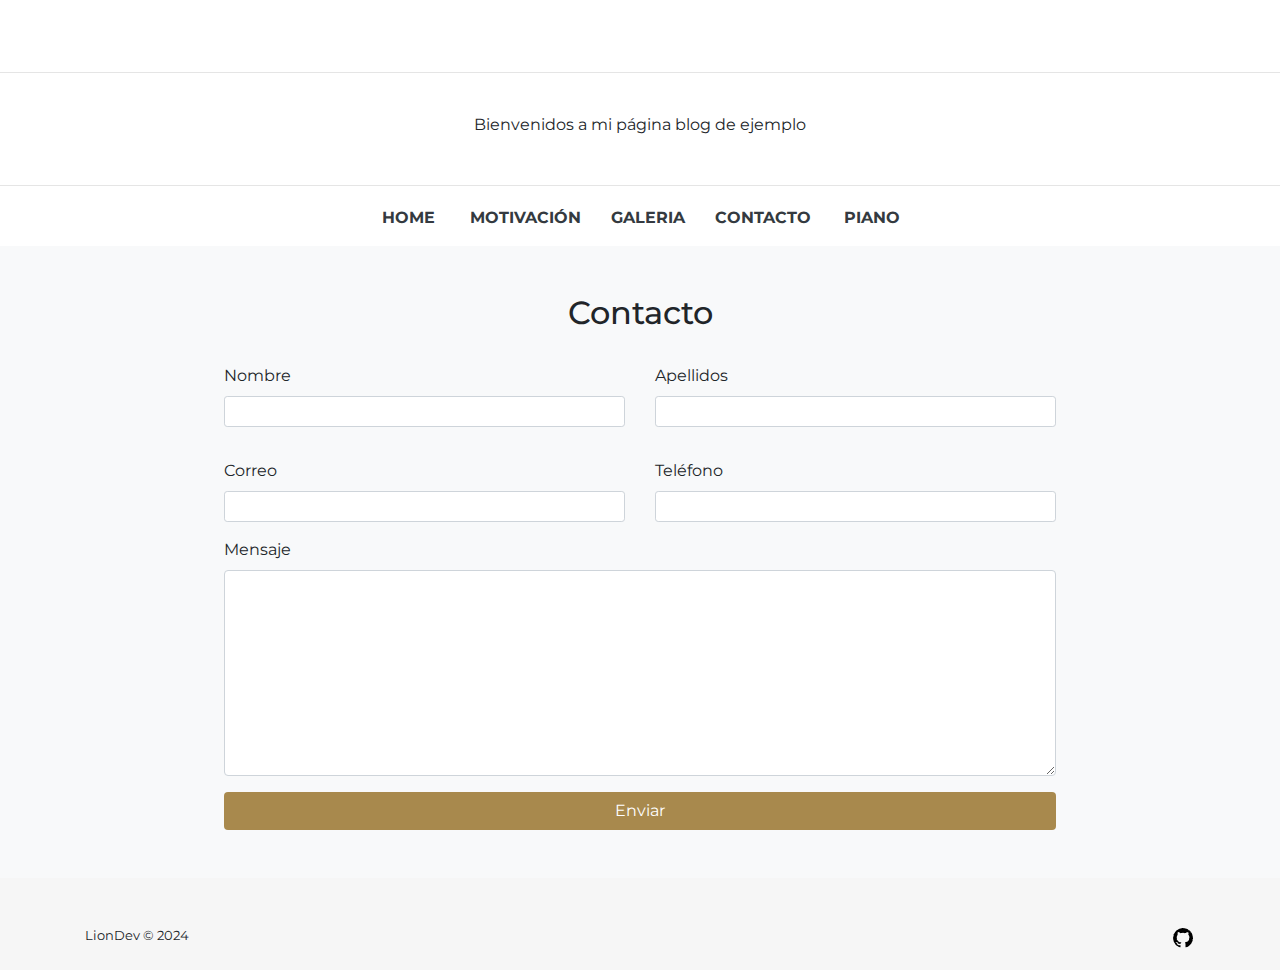
==== contacto.html @ 09e410d2 "Proyecto con piano y pokemon" ====
<!doctype html>
<html lang="en">
  <head>
    <!-- Required meta tags -->
    <meta charset="utf-8">
    <meta name="viewport" content="width=device-width, initial-scale=1, shrink-to-fit=no">
    <!-- Bootstrap CSS -->
    <link rel="stylesheet" href="https://stackpath.bootstrapcdn.com/bootstrap/4.5.2/css/bootstrap.min.css" integrity="sha384-JcKb8q3iqJ61gNV9KGb8thSsNjpSL0n8PARn9HuZOnIxN0hoP+VmmDGMN5t9UJ0Z" crossorigin="anonymous">
    <link rel="stylesheet" href="https://use.fontawesome.com/releases/v5.6.1/css/all.css" integrity="sha384-gfdkjb5BdAXd+lj+gudLWI+BXq4IuLW5IT+brZEZsLFm++aCMlF1V92rMkPaX4PP" crossorigin="anonymous">
    <!-- Local CSS -->
    <link rel="stylesheet" href="css/style.css">
    <title>Angel | Web</title>
  </head>
  <body>
    <header class="bg-white">
      <nav class="subnav navbar navbar-expand-sm navbar-light">
        
      </nav>
      <div class="container">
        <div class="logo pb-3 text-center">
          <a href="index.html"><img src="img/logo.png" alt="" class="h-100" /></a>
        </div>
      </div>
      <hr />
      <div class="container">
        <div class="logo pb-3 text-center">
          <br>
          <p> Bienvenidos a mi página blog de ejemplo </p>
        </div>
      </div>
      </div>
      <hr />
      <div class="container">
        <nav id="navbar" class="text-uppercase pt-1 pb-3 w-50 m-auto">
          <div class="container">
            <div class="row text-center font-weight-light">
              <div class="col">
                <a href="index.html" class="text-dark font-weight-bold">Home</a>
              </div>
              <div class="col">
                <a href="motivacion.html" class="text-dark font-weight-bold"
                  >Motivación</a
                >
              </div>
              <div class="col">
                <a href="galeria.html" class="text-dark font-weight-bold"
                  >Galeria</a
                >
              </div>
              <div class="col">
                <a href="contacto.html" class="text-dark font-weight-bold"
                  >Contacto</a
                >
              </div>
              <div class="col">
                <a href="piano.html" class="text-dark font-weight-bold"
                  >Piano</a
                >
              </div>
            </div>
          </div>
        </nav>
      </div>
    </header>

    <div id="contact" class="bg-light pt-5 pb-5">
      <div class="container">
        <h2 class="pb-4 text-center">Contacto</h2>
        <form class="w-75 m-auto">
          <div class="row">
            <div class="col">
              <div class="form-group">
                <label>Nombre</label>
                <input class="form-control form-control-sm" type="text">
              </div>
            </div>
            <div class="col">
              <div class="form-group">
                <label>Apellidos</label>
                <input class="form-control form-control-sm" type="text">
              </div>
            </div>
          </div>
          <div class="row mt-3">
            <div class="col">
              <div class="form-group">
                <label>Correo</label>
                <input class="form-control form-control-sm" type="email">
              </div>
            </div>
            <div class="col">
              <div class="form-group">
                <label>Teléfono</label>
                <input class="form-control form-control-sm" type="password">
              </div>
            </div>
          </div>
          <div class="row">
            <div class="col">
              <div class="form-group">
                <label>Mensaje </label>
                <!-- <input class="form-control form-control-sm" type="email"> -->
                <textarea class="form-control" name="" id="" cols="30" rows="8"></textarea>
              </div>
            </div>
          </div>
          <button class="btn btn-main btn-block" type="submit">Enviar</button>
        </form>
      </div>
    </div>

    <footer class="pt-5 pb-2 small">
      <div class="container">
        <div class="row">
          <div class="col-3">
            <p>
              LionDev &copy; 2024
            </p>
          </div>
          <div class="col-9 text-right">
            <a href="https://github.com/Lion1012" class="text-dark">
              <img src="[data-uri]"/>
              </a>
          </div>
        </div>
      </div>
    </footer>

    <!-- Optional JavaScript -->
    <!-- jQuery first, then Popper.js, then Bootstrap JS -->
    <script src="https://code.jquery.com/jquery-3.5.1.slim.min.js" integrity="sha384-DfXdz2htPH0lsSSs5nCTpuj/zy4C+OGpamoFVy38MVBnE+IbbVYUew+OrCXaRkfj" crossorigin="anonymous"></script>
    <script src="https://cdn.jsdelivr.net/npm/popper.js@1.16.1/dist/umd/popper.min.js" integrity="sha384-9/reFTGAW83EW2RDu2S0VKaIzap3H66lZH81PoYlFhbGU+6BZp6G7niu735Sk7lN" crossorigin="anonymous"></script>
    <script src="https://stackpath.bootstrapcdn.com/bootstrap/4.5.2/js/bootstrap.min.js" integrity="sha384-B4gt1jrGC7Jh4AgTPSdUtOBvfO8shuf57BaghqFfPlYxofvL8/KUEfYiJOMMV+rV" crossorigin="anonymous"></script>
  </body>
</html>
---- css/style.css ----
@import url("https://fonts.googleapis.com/css2?family=Roboto:wght@100;300;400;500;700;900&display=swap");
@import url("https://fonts.googleapis.com/css2?family=Montserrat:wght@100;200;300;400;500;600;700;800;900&display=swap");
/* Smartphones */
/* Tablet */
/* Normal */
/* Widescreen */
/* Landscape */
html,
body {
  font-family: "Montserrat", sans-serif;
  background: #f6f6f6;
}

.bg-black {
  background: #000;
  color: #fff;
  padding: 12px 20px;
  font-size: 13px;
  text-transform: uppercase;
}

.text-main {
  color: #a8894d;
}

.btn-main,
.bg-main {
  background: #a8894d;
  color: #fff;
}

/*# sourceMappingURL=style.css.map */

/* Estilos piano */
.key {
  height:22em;
  width:38em;
  margin:5em auto;
  padding:3em 0 0 3em;
  position:relative;
  border:1px solid #160801;
  border-radius:1em;
  background:linear-gradient(to bottom right,rgba(0,0,0,0.3),rgba(0,0,0,0)),url(https://s3-us-west-2.amazonaws.com/s.cdpn.io/187/vwood.png);
  box-shadow:0 0 50px rgba(0,0,0,0.5) inset,0 1px rgba(212,152,125,0.2) inset,0 5px 15px rgba(0,0,0,0.5)
}

.key button {
  margin:0;
  padding:0;
  list-style:none;
  position:relative;
  float:left
}

.key .white {
  height:16em;
  width:4em;
  z-index:1;
  border-left:1px solid #bbb;
  border-bottom:1px solid #bbb;
  border-radius:0 0 5px 5px;
  box-shadow:-1px 0 0 rgba(255,255,255,0.8) inset,0 0 5px #ccc inset,0 0 3px rgba(0,0,0,0.2);
  background:linear-gradient(to bottom,#eee 0%,#fff 100%)
}

.key .white:active {
  border-top:1px solid #777;
  border-left:1px solid #999;
  border-bottom:1px solid #999;
  box-shadow:2px 0 3px rgba(0,0,0,0.1) inset,-5px 5px 20px rgba(0,0,0,0.2) inset,0 0 3px rgba(0,0,0,0.2);
  background:linear-gradient(to bottom,#fff 0%,#e9e9e9 100%)
}

.black {
  height:8em;
  width:2em;
  margin:0 0 0 -1em;
  z-index:2;
  color:white;
  border:1px solid #000;
  border-radius:0 0 3px 3px;
  box-shadow:-1px -1px 2px rgba(255,255,255,0.2) inset,0 -5px 2px 3px rgba(0,0,0,0.6) inset,0 2px 4px rgba(0,0,0,0.5);
  background:linear-gradient(45deg,#222 0%,#555 100%)
}

.black:active {
  box-shadow:-1px -1px 2px rgba(255,255,255,0.2) inset,0 -2px 2px 3px rgba(0,0,0,0.6) inset,0 1px 2px rgba(0,0,0,0.5);
  background:linear-gradient(to right,#444 0%,#222 100%)
}

.a,.g,.f,.d,.c {
  margin:0 0 0 -1em;
}

.key button:first-child {
  border-radius:5px 0 5px 5px
}

.key button:last-child {
  border-radius:0 5px 5px 5px
}
h1{
  text-align: center;
  margin-top: 40px;
}
.boton {
  color: #fff;
  border-radius: 8px;
  border: 1px solid transparent;
  padding: 0.6em 1.2em;
  font-size: 1em;
  font-weight: 500;
  font-family: inherit;
  background-color: #1a1a1a;
  cursor: pointer;
  transition: border-color 0.25s;
}
.boton:hover{
  border-color: #646cff;
}
.boton:focus,
.boton:focus-visible {
  outline: 4px auto -webkit-focus-ring-color;
}

.botones{
  display: flex;
  gap: 10px;
  justify-content: center;
  align-items: center;
  margin-top: 20px;
}

.pokemonCard {
  display: flex;
  flex-direction: column;
  align-items: center;
  justify-content: center;
  gap: 10px;
  padding: 20px;
  border-radius: 10px;
  box-shadow: 0 0 10px rgba(0, 0, 0, 0.1);
  background-color: #fff;
  margin: 20px;
  text-align: center;
}
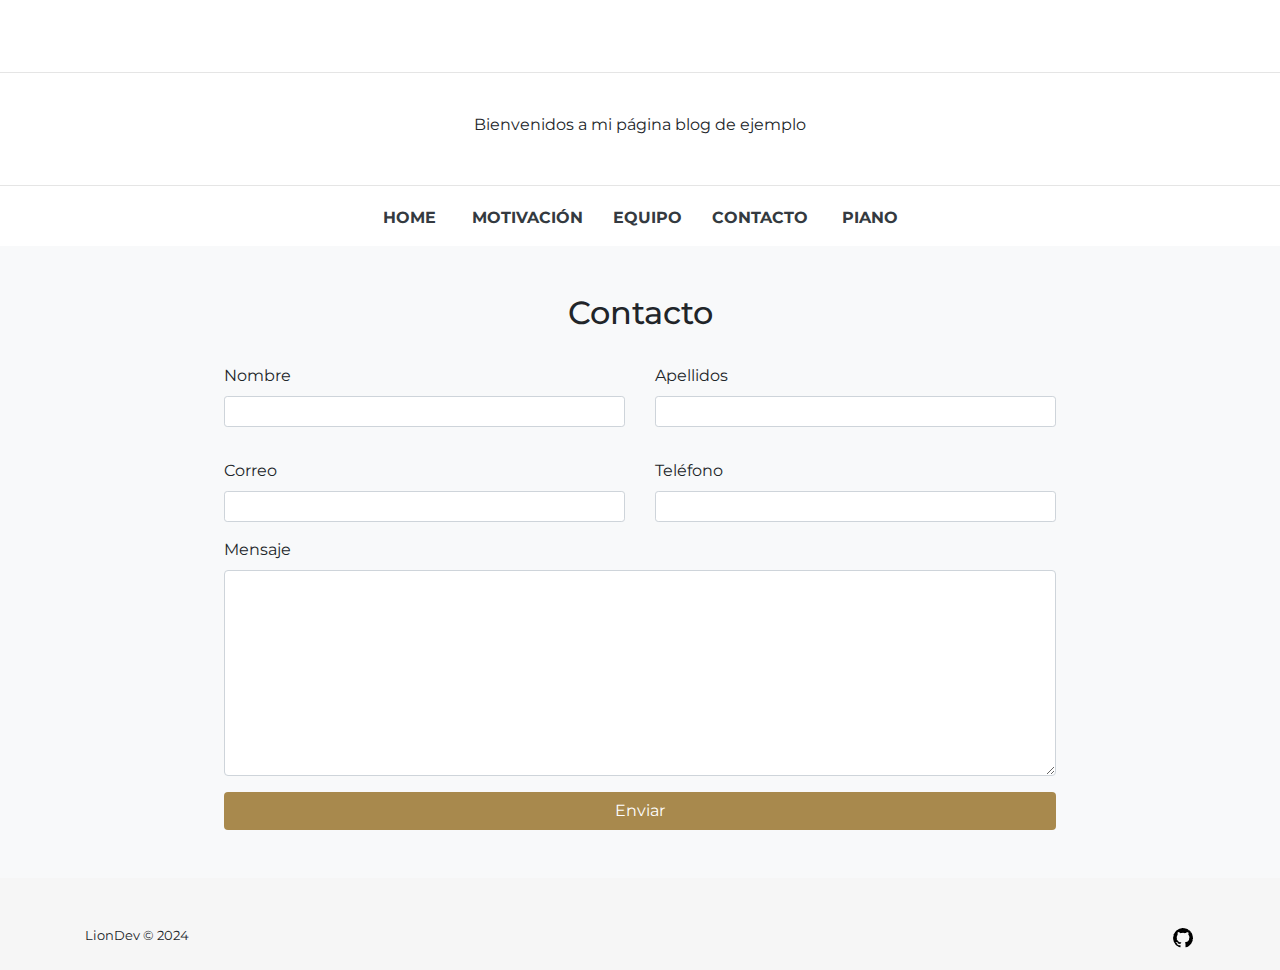
==== commit 81b1f7ef: "ultimos retoques" ====
--- a/contacto.html
+++ b/contacto.html
@@ -43,8 +43,8 @@
                 >
               </div>
               <div class="col">
-                <a href="galeria.html" class="text-dark font-weight-bold"
-                  >Galeria</a
+                <a href="equipopokemon.html" class="text-dark font-weight-bold"
+                  >Equipo</a
                 >
               </div>
               <div class="col">
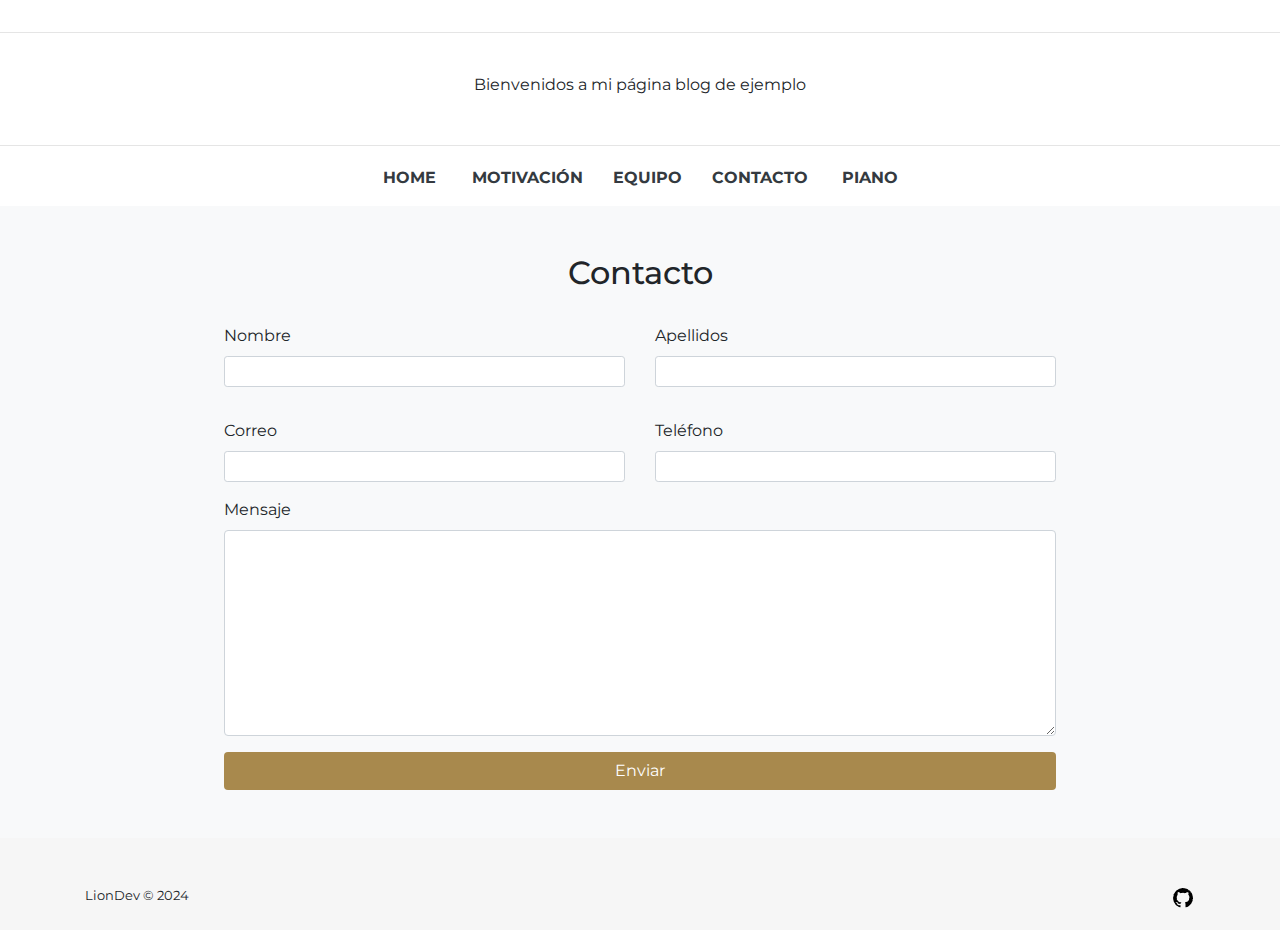
==== commit 1fe4229c: "arreglos accesibilidad con wave" ====
--- a/contacto.html
+++ b/contacto.html
@@ -16,11 +16,6 @@
       <nav class="subnav navbar navbar-expand-sm navbar-light">
         
       </nav>
-      <div class="container">
-        <div class="logo pb-3 text-center">
-          <a href="index.html"><img src="img/logo.png" alt="" class="h-100" /></a>
-        </div>
-      </div>
       <hr />
       <div class="container">
         <div class="logo pb-3 text-center">
